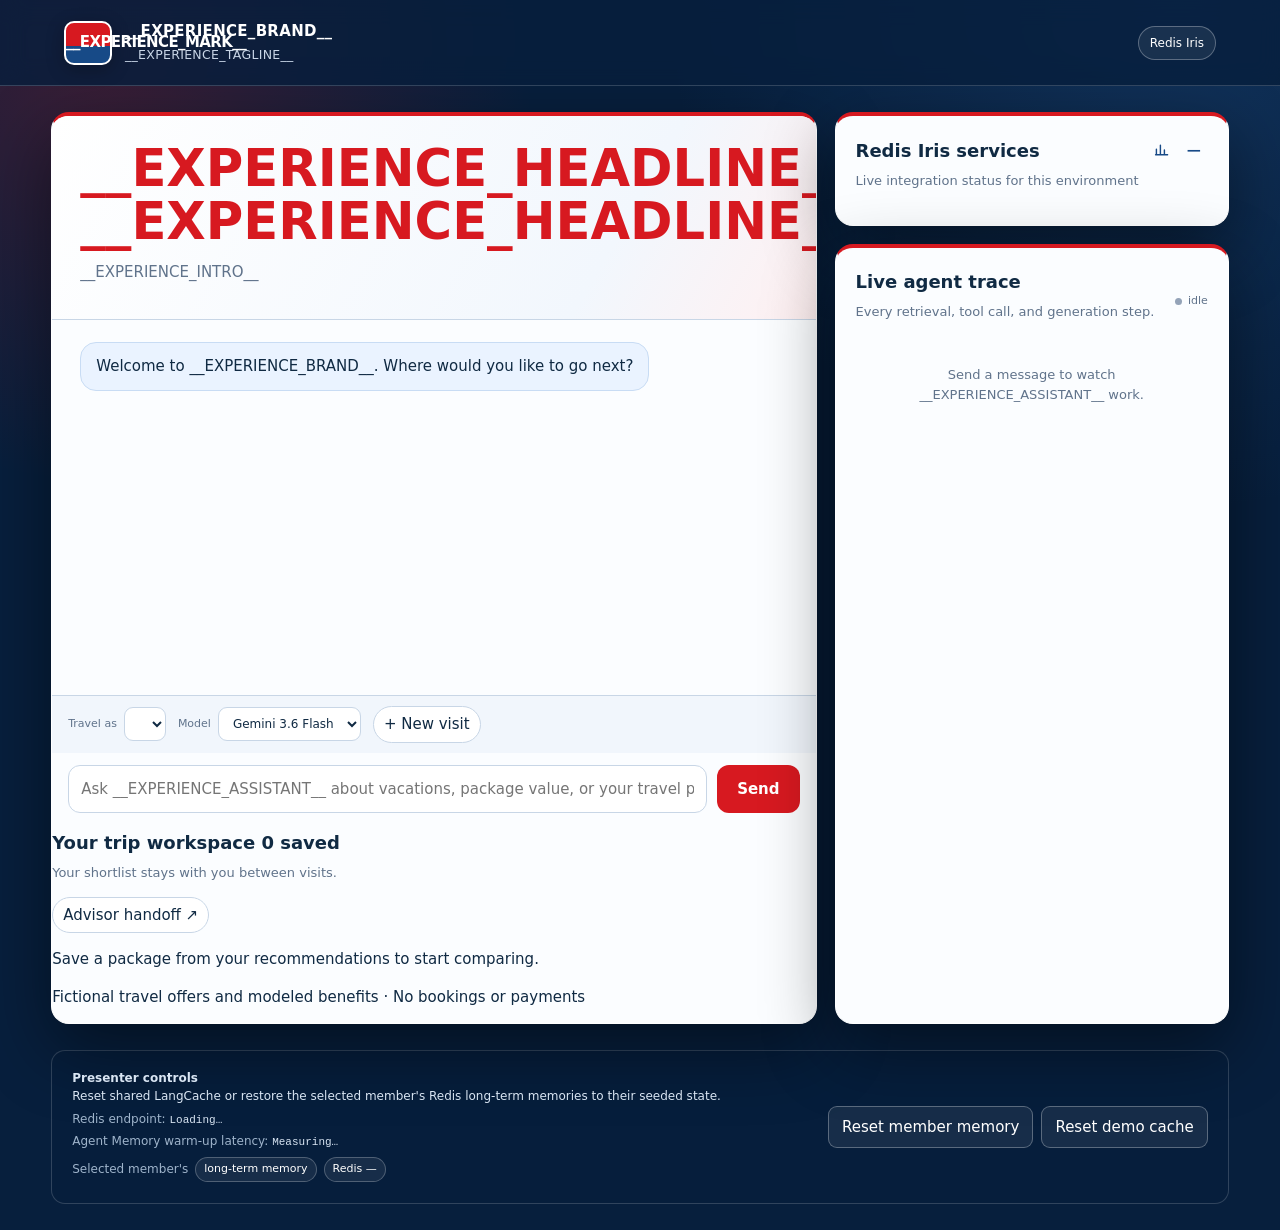
==== valuetravel/static/index.html @ 292c3235 "Build VALUE TRAVEL with Redis Iris and MySQL CDC" ====
<!doctype html>
<html lang="en">
  <head>
    <meta charset="utf-8" />
    <meta name="viewport" content="width=device-width, initial-scale=1" />
    <link id="experience-favicon" rel="icon" href="__EXPERIENCE_FAVICON__" type="image/svg+xml" />
    <title>__EXPERIENCE_TITLE__</title>
    <style>
      :root { color-scheme:light; --ink:#102a43; --muted:#60738b; --red:#d71920; --blue:#174a87; --navy:#071f3d; --panel:#fbfdff; --line:#c8d6e6; --soft-blue:#eaf3ff; --soft-red:#fff0f1; }
      * { box-sizing:border-box; }
      body { margin:0; min-height:100vh; font:15px/1.5 Inter,ui-sans-serif,system-ui,sans-serif; color:var(--ink); background:radial-gradient(circle at 8% 4%,#d7192040 0,transparent 26%),radial-gradient(circle at 92% 0%,#2f6db540 0,transparent 30%),var(--navy); }
      header { display:flex; align-items:center; justify-content:space-between; padding:20px 5vw; color:#fff; border-bottom:1px solid #ffffff2b; background:#071f3dcc; backdrop-filter:blur(12px); }
      .brand { display:flex; align-items:center; gap:13px; color:#fff; font-weight:800; letter-spacing:.02em; text-decoration:none; border-radius:10px; }
      .brand small { color:#c9d6e7; }
      .brand:hover, .brand:focus-visible { outline:2px solid #ffffff80; outline-offset:5px; }
      .mark { display:grid; place-items:center; width:48px; height:44px; border:2px solid #fff; border-radius:10px; color:#fff; background:linear-gradient(180deg,var(--red) 0 58%,var(--blue) 58%); box-shadow:0 5px 18px #0004; font-size:15px; letter-spacing:-.04em; }
      .badge { padding:7px 11px; border:1px solid #ffffff4a; border-radius:999px; color:#fff; background:#ffffff12; font-size:12px; text-decoration:none; }
      .badge:hover, .badge:focus-visible { background:#ffffff24; border-color:#ffffff80; }
      main { display:grid; grid-template-columns:minmax(0,1.65fr) minmax(320px,.85fr); gap:18px; width:min(1280px,92vw); margin:26px auto; }
      .panel { background:var(--panel); border:1px solid #ffffff; border-top:4px solid var(--red); border-radius:18px; box-shadow:0 24px 70px #0007; overflow:hidden; }
      .hero { padding:26px 28px 18px; background:linear-gradient(120deg,#fff 0%,#f2f7fd 72%,var(--soft-red)); }
      h1 { margin:0; font-size:clamp(28px,4vw,52px); line-height:1.04; max-width:740px; }
      h1 span { color:var(--red); }
      .sub { color:var(--muted); max-width:680px; margin:12px 0 18px; }
      .chips { display:grid; grid-template-columns:repeat(5,max-content); gap:6px; }
      button { border:0; cursor:pointer; color:var(--ink); font:inherit; }
      .chip { padding:6px 10px; border-radius:999px; background:#fff; border:1px solid var(--line); white-space:nowrap; }
      .chip:not(:disabled):hover, .chip:not(:disabled):focus-visible { color:var(--red); border-color:var(--red); }
      .chip:disabled { cursor:not-allowed; opacity:.65; }
      .chat { display:flex; flex-direction:column; height:510px; border-top:1px solid var(--line); }
      #messages { flex:1; overflow:auto; padding:22px 28px; display:flex; flex-direction:column; gap:12px; }
      .msg { max-width:82%; padding:12px 15px; border-radius:16px; white-space:pre-wrap; }
      .assistant { align-self:flex-start; background:var(--soft-blue); border:1px solid #c8dcf4; }
      .user { align-self:flex-end; color:#fff; background:var(--blue); }
      .chat-controls { display:flex; align-items:center; gap:12px; padding:10px 16px; border-top:1px solid var(--line); background:#f1f6fc; }
      .chat-controls label { display:flex; align-items:center; gap:7px; color:var(--muted); font-size:11px; white-space:nowrap; }
      .chat-controls select { max-width:210px; padding:8px 10px; border-radius:9px; font-size:12px; }
      .composer { display:flex; gap:10px; padding:12px 16px 16px; }
      input, textarea, select { width:100%; background:#fff; border:1px solid var(--line); color:var(--ink); border-radius:12px; padding:12px; font:inherit; outline:none; }
      input:focus, textarea:focus, select:focus { border-color:var(--blue); box-shadow:0 0 0 3px #174a8718; }
      select { width:auto; max-width:190px; }
      .send { padding:0 20px; border-radius:12px; background:var(--red); color:#fff; font-weight:800; }
      .send:hover, .send:focus-visible { background:#b81018; }
      .send:disabled { cursor:not-allowed; opacity:.65; }
      aside { display:flex; flex-direction:column; gap:18px; }
      .side { padding:20px; }
      h2 { margin:0 0 7px; font-size:18px; }
      .service-panel-head { display:flex; align-items:center; justify-content:space-between; gap:12px; }
      .service-panel-head h2 { margin:0; }
      .service-panel-actions { display:flex; align-items:center; gap:4px; }
      .panel-icon { display:grid; place-items:center; width:28px; height:28px; padding:0; border:1px solid transparent; border-radius:8px; color:var(--blue); background:transparent; }
      .panel-icon:hover, .panel-icon:focus-visible, .panel-icon.active { border-color:#b8cbe0; background:var(--soft-blue); }
      .panel-icon svg { width:16px; height:16px; fill:none; stroke:currentColor; stroke-width:1.8; stroke-linecap:round; stroke-linejoin:round; }
      #service-panel-toggle { font-size:20px; line-height:1; }
      .service-panel.collapsed .service-panel-content { display:none; }
      .service-panel-content { padding-top:7px; }
      .trace-panel { display:flex; flex:1; min-height:0; flex-direction:column; }
      .small { margin:0 0 14px; color:var(--muted); font-size:13px; }
      .status { display:flex; flex-direction:column; gap:10px; }
      .service-group { display:grid; grid-template-columns:42px minmax(0,1fr); align-items:center; gap:10px; }
      .service-logo { width:42px; height:42px; object-fit:contain; }
      .service-logo.redis, .service-logo.redisvl, .service-logo.gemini { border-radius:9px; }
      .service-logo.gemini { width:37px; height:37px; justify-self:center; }
      .service-grid { display:grid; grid-template-columns:1fr 1fr; gap:8px; }
      .service-grid.wide { grid-template-columns:1fr; }
      .service { position:relative; min-width:0; padding:7px; border:1px solid var(--line); border-radius:11px; background:#fff; font-size:12px; transition:background .2s,border-color .2s,box-shadow .2s,transform .2s; }
      .service-line { display:grid; grid-template-columns:auto minmax(0,1fr); align-items:center; }
      .service-toggle { width:14px; height:14px; margin:0 6px 0 0; padding:0; accent-color:var(--blue); cursor:pointer; }
      .service-name { min-width:0; line-height:1.2; white-space:normal; }
      .service-time { display:none; margin:4px 0 0; color:var(--muted); text-align:right; font:10px ui-monospace,SFMono-Regular,Menlo,monospace; white-space:nowrap; }
      .service-time:not(:empty) { display:block; }
      .service-operation { display:none; align-items:center; justify-content:space-between; gap:8px; margin:4px 0 0 14px; color:var(--blue); font-size:10px; }
      .service[data-service="redis_database"] .service-operation { margin-top:2px; line-height:1.15; }
      .service[data-service="redis_database"] .tool-cache-operation { margin-top:0; }
      .service-operation-time { color:var(--muted); font:10px ui-monospace,SFMono-Regular,Menlo,monospace; white-space:nowrap; }
      .service-result { position:absolute; top:-6px; right:-5px; display:none; padding:1px 5px; border-radius:999px; color:#fff; background:#16825d; font-size:8px; font-weight:900; letter-spacing:.08em; box-shadow:0 2px 8px #0003; }
      .service.used { border-color:#6ea0d3; background:#edf6ff; box-shadow:inset 0 0 0 1px #174a8717; }
      .service[data-service="redis_database"].vector-used .redis-operation, .service[data-service="redis_database"].tool-cache-used .tool-cache-operation, .service[data-service="gemini_adk_orchestration"].used .service-operation { display:flex; }
      .service.active { border-color:var(--red); background:var(--soft-red); box-shadow:0 0 0 3px #d7192019,0 0 18px #d719203d; }
      .service.hit { border-color:#10a36f; background:#e8fff5; box-shadow:0 0 0 3px #10a36f24,0 0 20px #10a36f4d; }
      .service.hit .service-result { display:block; }
      .service.flash { animation:service-flash .7s ease-out; }
      .service.capability-disabled { color:#8290a0; border-color:#d6dee7; background:#edf1f5; box-shadow:none; }
      .service.capability-disabled .service-name, .service.capability-disabled .service-meta-row { opacity:.58; }
      .service.capability-disabled .service-toggle { opacity:1; }
      .service-aggregate { display:none; margin:5px 0 0; color:var(--muted); font:9px/1.35 ui-monospace,SFMono-Regular,Menlo,monospace; white-space:normal; }
      .service-aggregate-pair { grid-template-columns:max-content max-content minmax(0,1fr); column-gap:4px; }
      .service-panel.aggregate-mode .service-time, .service-panel.aggregate-mode .service-operation, .service-panel.aggregate-mode .service-channels { display:none !important; }
      .service-panel.aggregate-mode .service-aggregate { display:block; }
      .service-panel.aggregate-mode .service-aggregate-pair { display:grid; }
      @keyframes service-flash { 0%,35% { transform:translateY(-1px) scale(1.025); filter:brightness(1.08); } 100% { transform:none; filter:none; } }
      .service-channels { display:flex; justify-content:flex-end; gap:3px; margin:4px 0 0; color:var(--muted); font:8px ui-monospace,SFMono-Regular,Menlo,monospace; }
      .service-channel { min-width:0; padding:1px 3px; border-radius:4px; background:#eef2f7; white-space:nowrap; }
      .service-channel.used { color:var(--blue); background:#dbeafe; }
      .service[data-service="redis_agent_memory"] .service-time { display:none; }
      .service-meta { display:block; margin:3px 0 0 14px; padding:0; color:var(--blue); background:transparent; text-align:left; font-size:10px; line-height:1.25; }
      .service-meta-row { display:flex; align-items:baseline; justify-content:space-between; gap:8px; margin:3px 3px 0 -3px; }
      .service-meta-row .service-meta { margin:0; white-space:nowrap; }
      .service-meta-row .service-time { margin:0; }
      .service-meta:hover, .service-meta:focus-visible { color:var(--red); text-decoration:underline; }
      .dot { display:inline-block; width:8px; height:8px; border-radius:99px; margin-right:6px; background:#94a3b8; }
      .on .dot { background:var(--blue); box-shadow:0 0 10px #174a8766; }
      .trace-head { display:flex; align-items:center; justify-content:space-between; gap:10px; }
      .trace-live { display:flex; align-items:center; gap:6px; color:var(--muted); font-size:11px; }
      .trace-live .pulse { width:7px; height:7px; border-radius:99px; background:#94a3b8; }
      .trace-live.active .pulse { background:var(--red); box-shadow:0 0 10px #d7192066; animation:pulse 1s infinite; }
      @keyframes pulse { 50% { opacity:.3; } }
      #trace { display:flex; flex:1; min-height:0; flex-direction:column; gap:0; overflow:auto; margin-top:8px; }
      .trace-empty { color:var(--muted); padding:22px 4px; text-align:center; font-size:13px; }
      .trace-step { position:relative; padding:11px 0 12px 24px; border-bottom:1px solid #dce6f1; }
      .trace-step::before { content:""; position:absolute; left:4px; top:18px; width:8px; height:8px; border-radius:99px; background:#94a3b8; }
      .trace-step::after { content:""; position:absolute; left:7.5px; top:28px; bottom:-7px; width:1px; background:var(--line); }
      .trace-step:last-child::after { display:none; }
      .trace-step.running::before { background:var(--red); box-shadow:0 0 10px #d7192066; animation:pulse 1s infinite; }
      .trace-step.done::before { background:var(--blue); }
      .trace-row { display:flex; align-items:flex-start; justify-content:space-between; gap:10px; }
      .trace-label { font-size:13px; font-weight:700; }
      .trace-time { flex:none; color:var(--red); font:11px ui-monospace,SFMono-Regular,Menlo,monospace; }
      .trace-summary { color:var(--muted); font-size:12px; margin-top:2px; }
      .trace-cache { margin-top:3px; color:var(--blue); font-size:11px; font-weight:700; }
      .trace-details { margin-top:7px; }
      .trace-details summary { cursor:pointer; color:var(--blue); font-size:11px; }
      .trace-fact { margin-top:5px; padding:7px 9px; border-radius:8px; background:var(--soft-blue); color:#294866; font-size:11px; overflow-wrap:anywhere; }
      .modal { position:fixed; inset:0; z-index:20; display:grid; place-items:center; padding:24px; background:#04152bd9; backdrop-filter:blur(8px); }
      .modal[hidden] { display:none; }
      .modal-card { width:min(860px,94vw); max-height:min(760px,88vh); display:flex; flex-direction:column; border:1px solid var(--line); border-top:4px solid var(--red); border-radius:18px; background:#fff; box-shadow:0 30px 100px #000b; overflow:hidden; }
      .modal-head { display:flex; align-items:flex-start; justify-content:space-between; gap:18px; padding:20px 22px 14px; border-bottom:1px solid var(--line); }
      .modal-head .small { margin:0; }
      .modal-close { width:30px; height:30px; border:1px solid var(--line); border-radius:9px; background:var(--soft-blue); font-size:18px; }
      .tool-list { overflow:auto; padding:4px 22px 22px; }
      .tool-group { padding:16px 0; border-bottom:1px solid #dce6f1; }
      .tool-group:last-child { border-bottom:0; }
      .tool-group-head { display:flex; align-items:baseline; justify-content:space-between; gap:12px; margin-bottom:9px; }
      .tool-group-title { margin:0; color:var(--ink); font-size:14px; }
      .tool-group-count { color:var(--muted); font-size:10px; }
      .tool-items { display:grid; grid-template-columns:repeat(auto-fit,minmax(270px,1fr)); gap:6px 20px; }
      .tool-item { min-width:0; padding:7px 9px; border-radius:8px; background:var(--soft-blue); }
      .tool-name { color:var(--blue); font:12px ui-monospace,SFMono-Regular,Menlo,monospace; overflow-wrap:anywhere; }
      .memory-modal-card { width:min(1100px,94vw); }
      .memory-columns { display:grid; grid-template-columns:1fr 1fr; gap:18px; min-height:0; overflow:auto; padding:20px 22px 24px; }
      .memory-provider { min-width:0; padding:14px; border:1px solid var(--line); border-radius:12px; background:#f8fbff; }
      .memory-provider-head { display:flex; align-items:baseline; justify-content:space-between; gap:12px; margin-bottom:10px; }
      .memory-provider-head h3 { margin:0; font-size:15px; }
      .memory-provider-count { color:var(--muted); font-size:11px; }
      .memory-list { display:flex; flex-direction:column; gap:8px; }
      .memory-item { padding:9px 11px; border-radius:9px; background:var(--soft-blue); color:#294866; font-size:12px; overflow-wrap:anywhere; }
      .memory-pills { display:flex; flex-wrap:wrap; gap:4px; margin-bottom:6px; }
      .memory-pill { padding:2px 6px; border:1px solid #9bbce0; border-radius:999px; color:#245f96; background:#fff9; font:9px ui-monospace,SFMono-Regular,Menlo,monospace; }
      .memory-pill-origin { color:#294866; border-color:#b6c8db; font-family:Inter,ui-sans-serif,system-ui,sans-serif; font-weight:700; }
      .memory-text { line-height:1.4; }
      .memory-empty { padding:18px 8px; color:var(--muted); text-align:center; font-size:12px; }
      .demo-reset { width:min(1280px,92vw); margin:0 auto 26px; padding:18px 20px; display:flex; align-items:center; justify-content:space-between; flex-wrap:wrap; gap:18px; color:#d9e5f3; border:1px solid #ffffff2b; border-radius:14px; background:#071f3dcc; }
      .demo-reset p { margin:0; font-size:12px; }
      .reset-actions { flex:none; display:flex; gap:8px; flex-wrap:wrap; justify-content:flex-end; }
      .presenter-toggle { display:flex; flex:0 0 100%; align-items:center; gap:7px; padding:12px 0 0; color:#fff; border-top:1px solid #ffffff2b; font-size:12px; white-space:nowrap; }
      .presenter-toggle input { width:15px; height:15px; margin:0; padding:0; accent-color:var(--red); cursor:pointer; }
      .reset-button { flex:none; padding:9px 13px; border:1px solid #ffffff4a; border-radius:9px; color:#fff; background:#ffffff12; }
      .reset-button:hover, .reset-button:focus-visible { background:#ffffff24; border-color:#ffffff80; }
      .reset-button:disabled { cursor:not-allowed; opacity:.65; }
      .reset-status { margin-top:3px !important; color:#9fb4cb; }
      .reset-help { margin-top:3px !important; color:#f6c86f; }
      .redis-endpoint { margin-top:5px !important; color:#9fb4cb; }
      .redis-endpoint code { color:#d9e5f3; font-size:11px; }
      .memory-latencies { margin-top:3px !important; color:#9fb4cb; }
      .memory-latencies code { color:#d9e5f3; font-size:11px; }
      .memory-inventory { display:flex; align-items:center; gap:7px; flex-wrap:wrap; margin-top:7px !important; color:#9fb4cb; }
      .memory-count-button { padding:3px 8px; border:1px solid #ffffff3d; border-radius:999px; color:#fff; background:#ffffff12; font-size:11px; }
      .memory-count-button:hover, .memory-count-button:focus-visible { border-color:#ffffff80; background:#ffffff24; }
      .memory-columns.single { grid-template-columns:1fr; }
      body.modal-open { overflow:hidden; }
      @media (min-width:901px) { aside { min-height:0; contain:size; } }
      @media (max-width:900px) { main { grid-template-columns:1fr; } .chat { height:500px; } }
      
      @media (max-width:620px) { .chips { grid-template-columns:repeat(2,max-content); } .chat-controls, .demo-reset { align-items:stretch; flex-direction:column; } .chat-controls label { justify-content:space-between; } .chat-controls select { flex:1; } .reset-actions { justify-content:stretch; } .reset-actions button { flex:1; } .presenter-toggle { flex:none; justify-content:flex-start; } .memory-columns { grid-template-columns:1fr; } }
    </style>
    <link id="experience-theme" rel="stylesheet" href="__EXPERIENCE_THEME__" />
  </head>
  <body data-experience="__EXPERIENCE_ID__">
    <header><a class="brand" href="#experience-prompts" aria-label="Open the __EXPERIENCE_BRAND__ demo guide"><div id="brand-mark" class="mark">__EXPERIENCE_MARK__</div><div><span id="brand-name">__EXPERIENCE_BRAND__</span><br><small id="brand-tagline" style="font-weight:500">__EXPERIENCE_TAGLINE__</small></div></a><a class="badge" href="https://redis.io/iris/" target="_blank" rel="noopener noreferrer">Redis Iris</a></header>
    <main>
      <section class="panel">
        <div class="hero"><h1><span id="hero-headline">__EXPERIENCE_HEADLINE__</span><br><span id="hero-accent">__EXPERIENCE_HEADLINE_ACCENT__</span></h1><p id="hero-intro" class="sub">__EXPERIENCE_INTRO__</p><div id="experience-prompts" class="chips"></div></div>
        <div class="chat"><div id="messages" aria-live="polite"><div id="initial-welcome" class="msg assistant">Welcome to __EXPERIENCE_BRAND__. Where would you like to go next?</div></div><div class="chat-controls"><label>Travel as <select id="member" aria-label="Demo member"></select></label><label>Model <select id="model" aria-label="Gemini model"><option value="gemini-3.6-flash">Gemini 3.6 Flash</option><option value="gemini-3.1-pro-preview">Gemini 3.1 Pro</option></select></label><button id="new-session" class="chip" type="button" title="Start a new conversation while keeping your memories and shortlist">+ New visit</button></div><form id="chat-form" class="composer"><input id="message" autocomplete="off" placeholder="Ask __EXPERIENCE_ASSISTANT__ about vacations, package value, or your travel preferences…" /><button class="send">Send</button></form></div>
        <section class="trip-workspace" aria-labelledby="workspace-title"><div class="workspace-head"><div><h2 id="workspace-title">Your trip workspace <span id="shortlist-count">0 saved</span></h2><p id="workspace-summary" class="small">Your shortlist stays with you between visits.</p></div><button id="advisor-handoff" class="chip" type="button">Advisor handoff ↗</button></div><div id="workspace-packages"><p class="workspace-empty">Save a package from your recommendations to start comparing.</p></div><p class="demo-note">Fictional travel offers and modeled benefits · No bookings or payments</p></section>
      </section>
      <aside>
        <section class="panel side service-panel" id="service-panel"><div class="service-panel-head"><h2>Redis Iris services</h2><div class="service-panel-actions"><button id="latency-stats-toggle" class="panel-icon" type="button" aria-label="Show aggregate latency statistics" aria-pressed="false" title="Show p95 latency"><svg viewBox="0 0 20 20" aria-hidden="true"><path d="M3 16V9m5 7V4m5 12v-6m4 6H2"/></svg></button><button id="service-panel-toggle" class="panel-icon" type="button" aria-label="Collapse Redis Iris services" aria-expanded="true">−</button></div></div><div class="service-panel-content"><p class="small">Live integration status for this environment</p><div id="status" class="status" aria-live="polite"></div></div></section>
        <section class="panel side trace-panel"><div class="trace-head"><div><h2>Live agent trace</h2><p class="small">Every retrieval, tool call, and generation step.</p></div><div id="trace-live" class="trace-live"><span class="pulse"></span><span>idle</span></div></div><div id="trace"><div id="trace-empty" class="trace-empty">Send a message to watch __EXPERIENCE_ASSISTANT__ work.</div></div></section>
      </aside>
    </main>
    <section class="demo-reset" aria-labelledby="reset-title"><div><p id="reset-title"><strong>Presenter controls</strong></p><p>Reset shared LangCache or restore the selected member's Redis long-term memories to their seeded state.</p><p class="redis-endpoint">Redis endpoint: <code id="redis-endpoint">Loading…</code></p><p class="memory-latencies">Agent Memory warm-up latency: <code id="memory-latencies">Measuring…</code></p><p class="memory-inventory">Selected member's <button id="all-memory-trigger" class="memory-count-button" type="button">long-term memory</button><button id="redis-memory-trigger" class="memory-count-button" type="button">Redis <span>—</span></button></p><p id="reset-help" class="reset-help" hidden></p><p id="reset-status" class="reset-status" role="status" aria-live="polite"></p></div><div class="reset-actions"><button id="reset-memory" class="reset-button" type="button" aria-describedby="reset-help reset-status">Reset member memory</button><button id="reset-demo" class="reset-button" type="button">Reset demo cache</button></div></section>
    <div id="tools-modal" class="modal" role="dialog" aria-modal="true" aria-labelledby="tools-title" hidden><section class="modal-card"><div class="modal-head"><div><h2 id="tools-title">Context Retriever tools</h2><p id="tools-summary" class="small">Governed tools generated from this experience's context surface.</p></div><button id="tools-close" class="modal-close" type="button" aria-label="Close tools">×</button></div><div id="tool-list" class="tool-list"></div></section></div>
    <div id="memory-modal" class="modal" role="dialog" aria-modal="true" aria-labelledby="memory-title" hidden><section class="modal-card memory-modal-card"><div class="modal-head"><div><h2 id="memory-title">Long-term memory</h2><p id="memory-summary" class="small">Redis memories for the selected member.</p></div><button id="memory-close" class="modal-close" type="button" aria-label="Close memories">×</button></div><div id="memory-columns" class="memory-columns"></div></section></div>
    <script id="experience-profile" type="application/json">__EXPERIENCE_PROFILE_JSON__</script>
    <script>
      let memberId='',sessionId='',experienceUi=JSON.parse(document.querySelector('#experience-profile').textContent);
      const messages=document.querySelector('#messages'),input=document.querySelector('#message'),modelSelect=document.querySelector('#model'),memberSelect=document.querySelector('#member'),chatForm=document.querySelector('#chat-form'),sendButton=chatForm.querySelector('.send');
      let promptButtons=[];
      function add(text,role){const el=document.createElement('div');el.className='msg '+role;el.textContent=text;messages.appendChild(el);messages.scrollTop=messages.scrollHeight;return el;}
      function formatDurationMs(value){return `${Number(value).toFixed(2)} ms`;}
      function bindPromptButtons(){promptButtons=[...document.querySelectorAll('[data-prompt]')];promptButtons.forEach(b=>b.onclick=()=>{if(chatInFlight)return;input.value=b.dataset.prompt;chatForm.requestSubmit();});}
      function applyExperience(profile){experienceUi=profile;document.body.dataset.experience=profile.id;document.querySelector('#experience-theme').href=profile.theme_stylesheet;document.querySelector('#experience-favicon').href=profile.favicon;document.title=`${profile.brand_name} · Travel Concierge`;document.querySelector('#brand-mark').textContent=profile.mark;document.querySelector('#brand-name').textContent=profile.brand_name;document.querySelector('#brand-tagline').textContent=profile.tagline;document.querySelector('.brand').setAttribute('aria-label',`Open the ${profile.brand_name} demo guide`);document.querySelector('#hero-headline').textContent=profile.headline;document.querySelector('#hero-accent').textContent=profile.headline_accent;document.querySelector('#hero-intro').textContent=profile.intro;document.querySelector('#initial-welcome').textContent=`Welcome to ${profile.brand_name}. Where would you like to go next?`;document.querySelector('#trace-empty').textContent=`Send a message to watch ${profile.assistant_name} work.`;input.placeholder=`Ask ${profile.assistant_name} about vacations, package value, or your travel preferences…`;const prompts=document.querySelector('#experience-prompts');prompts.replaceChildren(...profile.prompts.map(item=>{const button=document.createElement('button');button.className='chip';button.type='button';button.dataset.prompt=item.message;button.textContent=item.label;return button;}));bindPromptButtons();}
      const trace=document.querySelector('#trace'),traceLive=document.querySelector('#trace-live');
      const servicePanel=document.querySelector('#service-panel'),latencyStatsToggle=document.querySelector('#latency-stats-toggle');
      const CONTEXT_RETRIEVER_STORAGE_KEY='value-travel-context-retriever';
      let contextRetrieverEnabled=storedContextRetrieverEnabled(),aggregateLatencyStats={};
      function storedContextRetrieverEnabled(){try{const stored=localStorage.getItem(CONTEXT_RETRIEVER_STORAGE_KEY);return stored===null||stored==='true';}catch(_){return true;}}
      function persistContextRetrieverEnabled(){try{localStorage.setItem(CONTEXT_RETRIEVER_STORAGE_KEY,String(contextRetrieverEnabled));}catch(_){}}
      function presenterLabel(rawLabel){if(rawLabel==='Gemini & ADK orchestration')return 'Gemini & Agent orchestration';return rawLabel.replace(/^ADK Runner \+ Gemini /,'Agent Loop + Gemini ');}
      function setPresenterLabel(element,rawLabel){if(!element)return;element.dataset.presenterLabel=rawLabel;element.textContent=presenterLabel(rawLabel);}
      function aggregateP95(stats){return stats?.p95_ms==null?null:Number(stats.p95_ms).toFixed(2);}
      function renderAggregatePair(target,firstLabel,firstValue,secondLabel,secondValue){const entries=[{label:firstLabel,value:firstValue},{label:secondLabel,value:secondValue}].filter(entry=>entry.value!=null);target.classList.add('service-aggregate-pair');target.innerHTML=entries.map((entry,index)=>`<span>${index?'':'p95'}</span><span>·</span><span>${entry.label} ${entry.value} ms</span>`).join('');}
      function renderAggregateStats(){document.querySelectorAll('.service').forEach(card=>{const target=card.querySelector('.service-aggregate');if(!target)return;target.classList.remove('service-aggregate-pair');if(card.dataset.service==='redis_agent_memory'){const shortP95=aggregateP95(aggregateLatencyStats.redis_agent_memory_short_term),longP95=aggregateP95(aggregateLatencyStats.redis_agent_memory_long_term);if(shortP95==null&&longP95==null){target.textContent='No samples yet';return;}renderAggregatePair(target,'ST',shortP95,'LT',longP95);return;}if(card.dataset.service==='redis_database'){const vectorP95=aggregateP95(aggregateLatencyStats.redis_database),cacheP95=aggregateP95(aggregateLatencyStats.tool_call_cache);if(vectorP95==null&&cacheP95==null){target.textContent='No samples yet';return;}renderAggregatePair(target,'Vector',vectorP95,'Cache',cacheP95);return;}const stats=aggregateLatencyStats[card.dataset.service];target.textContent=stats?`p95 ${formatDurationMs(stats.p95_ms)}`:'No samples yet';});}
      function setAggregateMode(active){servicePanel.classList.toggle('aggregate-mode',active);latencyStatsToggle.classList.toggle('active',active);latencyStatsToggle.setAttribute('aria-pressed',String(active));latencyStatsToggle.setAttribute('aria-label',active?'Show latest service latency':'Show aggregate latency statistics');if(active)renderAggregateStats();}
      function setLive(active){traceLive.classList.toggle('active',active);traceLive.querySelector('span:last-child').textContent=active?'running':'complete';}
      const seenServiceCalls=new Set();
      function resetServiceBoard(){setAggregateMode(false);seenServiceCalls.clear();document.querySelectorAll('.service').forEach(card=>{card.classList.remove('active','used','hit','flash','vector-used','tool-cache-used');card.querySelectorAll('.service-time,.service-operation-time,.service-operation-label').forEach(value=>value.textContent='');card.querySelector('.service-result').textContent='';card.querySelectorAll('.service-channel').forEach(channel=>{channel.classList.remove('used');channel.querySelector('span').textContent='';});});}
      function serviceTargets(step){const id=String(step.id||'').toLowerCase(),label=String(step.label||'').toLowerCase(),details=(step.details||[]).map(String),cacheHit=step.cache?.status==='hit';const targets=[];const add=(key,channel='',operation='')=>targets.push({key,channel,operation,cacheHit});if(id==='semantic-router')add('semantic_router');if(id==='embedding-cache'||details.some(value=>value.startsWith('Local embedding:')))add('embedding_cache');if(id==='langcache')add('langcache');if(id.includes('redis-short-term'))add('redis_agent_memory','short');if(id.includes('redis-long-term')||label.includes('redis long-term memory'))add('redis_agent_memory','long');if(label.includes('context retriever'))add('context_retriever');if(label.startsWith('redisvl search'))add('redis_database','','vector');if(step.cache?.read_duration_ms!=null)add('redis_database','','tool_cache');if(id==='generation'||id==='greeting-generation')add('gemini_adk_orchestration');return targets;}
      function detailTiming(step,prefix){const value=(step.details||[]).map(String).find(detail=>detail.startsWith(prefix));const match=value?.match(/([\d.]+) ms/);return match?Number(match[1]):null;}
      function updateServiceBoard(step){serviceTargets(step).forEach(({key,channel,operation,cacheHit})=>{const card=document.querySelector(`[data-service="${key}"]`);if(!card)return;const callKey=`${key}:${channel}:${operation}:${step.id}`,first=!seenServiceCalls.has(callKey);if(first){seenServiceCalls.add(callKey);card.classList.remove('flash');void card.offsetWidth;card.classList.add('flash');card.addEventListener('animationend',()=>card.classList.remove('flash'),{once:true});}let duration=operation==='tool_cache'?step.cache?.read_duration_ms:step.duration_ms;if(key==='embedding_cache')duration=detailTiming(step,'Local embedding:')??step.duration_ms;if(step.status==='running'){card.classList.add('active');return;}card.classList.remove('active');if(cacheHit&&key==='redis_database'&&operation==='vector')return;card.classList.add('used');if(key==='redis_database'&&operation==='vector')card.classList.add('vector-used');if(operation==='tool_cache')card.classList.add('tool-cache-used');if(key==='gemini_adk_orchestration')setPresenterLabel(card.querySelector('.service-operation-label'),step.label);if(duration!=null){const timing=operation==='tool_cache'?card.querySelector('.tool-cache-operation .service-operation-time'):key==='redis_database'?card.querySelector('.redis-operation .service-operation-time'):key==='gemini_adk_orchestration'?card.querySelector('.service-operation-time'):card.querySelector('.service-time');if(timing)timing.textContent=formatDurationMs(duration);}if(channel){const channelEl=card.querySelector(`[data-channel="${channel}"]`);if(channelEl){channelEl.classList.add('used');channelEl.querySelector('span').textContent=duration==null?'used':formatDurationMs(duration);}}const embeddingHit=key==='embedding_cache'&&(step.details||[]).some(value=>String(value).toLowerCase()==='embedding cache: hit'),serviceHit=key==='langcache'&&String(step.summary||'').toLowerCase()==='hit';if(embeddingHit||serviceHit){card.classList.add('hit');card.querySelector('.service-result').textContent='HIT';}});}
      let greetingRequest=0,chatRequest=0,chatInFlight=false,chatController=null;
      function setChatBusy(active){chatInFlight=active;sendButton.disabled=active;promptButtons.forEach(button=>button.disabled=active);sendButton.textContent=active?'Running…':'Send';}
      function cancelActiveChat(){chatRequest++;chatController?.abort();chatController=null;setChatBusy(false);}
      async function selectMember(){cancelActiveChat();cancelMemoryInventory();memberId=memberSelect.value;void loadWorkspace();setMemoryCounts();updateMemoryResetButton();sessionId=`travel-demo-${memberId}-${Date.now()}`;const requestId=++greetingRequest;const option=memberSelect.selectedOptions[0],name=option?.dataset.name||memberId;messages.replaceChildren();const welcome=add(`Planning with ${name}. ${experienceUi.assistant_name} is preparing your greeting…`,'assistant');trace.replaceChildren();resetServiceBoard();setLive(true);try{const r=await fetch('/api/greeting/stream',{method:'POST',headers:{'content-type':'application/json'},body:JSON.stringify({member_id:memberId,session_id:sessionId,model:modelSelect.value,context_retriever_enabled:contextRetrieverEnabled})});if(!r.ok)throw new Error(`HTTP ${r.status}`);const reader=r.body.getReader(),decoder=new TextDecoder();let buffer='';while(true){const {value,done}=await reader.read();buffer+=decoder.decode(value||new Uint8Array(),{stream:!done});const lines=buffer.split('\n');buffer=lines.pop()||'';for(const line of lines){if(!line.trim())continue;const event=JSON.parse(line);if(requestId!==greetingRequest){await reader.cancel();return;}if(event.type==='trace')renderStep(event.step);else if(event.type==='workspace')renderWorkspace(event);else if(event.type==='greeting')welcome.textContent=`Planning with ${name}. ${event.greeting}`;else if(event.type==='latency_stats')aggregateLatencyStats=event.services||{};else if(event.type==='error')welcome.textContent=`Planning with ${name}. Welcome back.`;}if(done)break;}}catch(_){if(requestId===greetingRequest)welcome.textContent=`Planning with ${name}. Welcome back.`;}finally{if(requestId===greetingRequest){setLive(false);input.focus();scheduleMemoryInventory();}}}
      function renderStep(step){updateServiceBoard(step);let el=document.getElementById('trace-'+step.id);if(!el){el=document.createElement('div');el.id='trace-'+step.id;trace.appendChild(el);}else if(step.move_to_end){trace.appendChild(el);}el.className=`trace-step ${step.status}`;el.replaceChildren();const row=document.createElement('div');row.className='trace-row';const label=document.createElement('div');label.className='trace-label';setPresenterLabel(label,step.label);const timing=document.createElement('div');timing.className='trace-time';timing.textContent=step.duration_ms==null?(step.status==='running'?'…':''):formatDurationMs(step.duration_ms);row.append(label,timing);el.append(row);if(step.summary){const summary=document.createElement('div');summary.className='trace-summary';summary.textContent=step.summary;el.append(summary);}if(step.cache){const cache=document.createElement('div');cache.className='trace-cache';const status=step.cache.status==='bypass'?`bypassed · ${step.cache.reason}`:`${step.cache.status} · ${formatDurationMs(step.cache.read_duration_ms)}`;cache.textContent=`Tool call cache ${status}`;el.append(cache);}if(step.details?.length){const details=document.createElement('details');details.className='trace-details';const heading=document.createElement('summary');heading.textContent=`Show ${step.details.length} result${step.details.length===1?'':'s'}`;details.append(heading);step.details.forEach(value=>{const fact=document.createElement('div');fact.className='trace-fact';fact.textContent=value;details.append(fact);});el.append(details);}trace.scrollTop=trace.scrollHeight;}
      chatForm.onsubmit=async e=>{e.preventDefault();const text=input.value.trim();if(!text||chatInFlight)return;cancelMemoryInventory();const requestId=++chatRequest;greetingRequest++;const controller=new AbortController();chatController=controller;add(text,'user');input.value='';const waitingText=`${experienceUi.assistant_name} is checking…`;const wait=add(waitingText,'assistant');trace.replaceChildren();resetServiceBoard();setChatBusy(true);setLive(true);try{const r=await fetch('/api/chat/stream',{method:'POST',headers:{'content-type':'application/json'},body:JSON.stringify({message:text,member_id:memberId,session_id:sessionId,model:modelSelect.value,context_retriever_enabled:contextRetrieverEnabled}),signal:controller.signal});if(!r.ok)throw new Error(`HTTP ${r.status}`);const reader=r.body.getReader(),decoder=new TextDecoder();let buffer='';while(true){const {value,done}=await reader.read();buffer+=decoder.decode(value||new Uint8Array(),{stream:!done});const lines=buffer.split('\n');buffer=lines.pop()||'';for(const line of lines){if(!line.trim())continue;const event=JSON.parse(line);if(requestId!==chatRequest){await reader.cancel();return;}if(event.type==='trace')renderStep(event.step);else if(event.type==='answer')wait.textContent=event.answer;else if(event.type==='packages')renderPackages(event.packages||[],messages);else if(event.type==='workspace')renderWorkspace(event);else if(event.type==='latency_stats')aggregateLatencyStats=event.services||{};else if(event.type==='error')wait.textContent=event.message;}if(done)break;}if(wait.textContent===waitingText)wait.textContent='No response received.';}catch(err){if(requestId===chatRequest&&err.name!=='AbortError')wait.textContent='Connection error: '+err.message;}finally{if(requestId===chatRequest){chatController=null;setChatBusy(false);setLive(false);input.focus();void loadWorkspace();scheduleMemoryInventory(1500);}}};
      const toolsModal=document.querySelector('#tools-modal'),toolList=document.querySelector('#tool-list');let contextTools=[];
      function setToolSummary(count,text=`${count} tools discovered`){const trigger=document.querySelector('#context-tools-trigger');if(trigger)trigger.textContent=text;document.querySelector('#tools-summary').textContent=count?`${count} governed tools generated from the ${experienceUi.brand_name} context surface.`:'No governed tools are currently available.';}
      const toolEntities=[['offer','Travel offers'],['traveler','Travelers'],['reservation','Reservations']];
      function toolEntity(name){const normalized=String(name||'').toLowerCase().replaceAll('order_item','orderitem');const subject=normalized.replace(/^(filter|find|get|list|search|count|summarize)_/,'').split('_by_')[0];const match=toolEntities.find(([key])=>subject===key);return match?.[1]||'Other';}
      function renderTools(tools){toolList.replaceChildren();const grouped=new Map();tools.forEach(tool=>{const entity=toolEntity(tool.name);if(!grouped.has(entity))grouped.set(entity,[]);grouped.get(entity).push(tool);});const order=[...toolEntities.map(([,label])=>label),'Other'];order.forEach(entity=>{const entityTools=grouped.get(entity);if(!entityTools?.length)return;entityTools.sort((a,b)=>String(a.name).localeCompare(String(b.name)));const group=document.createElement('section');group.className='tool-group';const head=document.createElement('div');head.className='tool-group-head';const title=document.createElement('h3');title.className='tool-group-title';title.textContent=entity;const count=document.createElement('span');count.className='tool-group-count';count.textContent=`${entityTools.length} tool${entityTools.length===1?'':'s'}`;head.append(title,count);const items=document.createElement('div');items.className='tool-items';entityTools.forEach(tool=>{const item=document.createElement('div');item.className='tool-item';const name=document.createElement('div');name.className='tool-name';name.textContent=tool.name||'Unnamed tool';item.append(name);items.append(item);});group.append(head,items);toolList.append(group);});}
      function openTools(){renderTools(contextTools);toolsModal.hidden=false;document.body.classList.add('modal-open');document.querySelector('#tools-close').focus();}
      function closeTools(){toolsModal.hidden=true;document.body.classList.remove('modal-open');document.querySelector('#context-tools-trigger')?.focus();}
      const memoryModal=document.querySelector('#memory-modal'),memoryColumns=document.querySelector('#memory-columns');let memoryInventory=null,memoryInventoryMember='',memoryInventoryRequest=0,memoryInventoryTimer=null,memoryFilter='all',memoryTrigger=null;
      function memoryCountLabel(provider){if(!provider?.available)return 'Unavailable';return `${provider.count}${provider.truncated?'+':''}`;}
      function setMemoryCounts(data=memoryInventory){document.querySelector('#redis-memory-trigger span').textContent=data&&memoryInventoryMember===memberId?memoryCountLabel(data.redis_agent_memory):'—';}
      function memoryText(memory){if(typeof memory==='string')return memory;return String(memory?.text||memory?.fact||memory?.content?.text||'Memory record');}
      function memoryTopics(memory){return (Array.isArray(memory?.topics)?memory.topics:[]).map(topic=>typeof topic==='string'?topic:topic?.managed_memory_topic||topic?.managedMemoryTopic||topic?.custom_memory_topic_label||topic?.customMemoryTopicLabel).filter(Boolean);}
      function memoryMetadataString(memory,key){const value=memory?.metadata?.[key];if(typeof value==='string')return value;return String(value?.string_value||value?.stringValue||'');}
      function memoryOrigin(memory,providerKey){const topics=memoryTopics(memory),origin=memoryMetadataString(memory,'valuetravel_origin');if(origin==='demo-seed'||topics.includes('demo-seed'))return 'Demo seed import';if(origin==='demo-created'||topics.includes('demo-created'))return 'Explicit memory tool';if(memory?.session_id||memory?.sessionId)return 'Session extraction';return 'Provider record';}
      function memoryPills(memory,providerKey){if(!memory||typeof memory==='string')return [];const internalTopics=new Set(['demo-seed','demo-created']),topics=memoryTopics(memory).filter(topic=>!internalTopics.has(topic));return [memoryOrigin(memory,providerKey),...topics];}
      function renderMemoryPills(memory,providerKey){const values=memoryPills(memory,providerKey);if(!values.length)return null;const pills=document.createElement('div');pills.className='memory-pills';values.forEach((value,index)=>{const pill=document.createElement('span');pill.className=`memory-pill${index===0?' memory-pill-origin':''}`;pill.textContent=value;pill.title=index===0?'Created by':'Topic';pills.append(pill);});return pills;}
      function renderMemoryProvider(title,provider,providerKey){const section=document.createElement('section');section.className='memory-provider';const head=document.createElement('div');head.className='memory-provider-head';const heading=document.createElement('h3');heading.textContent=title;const count=document.createElement('span');count.className='memory-provider-count';count.textContent=provider?.available?`${provider.count}${provider.truncated?'+':''} ${provider.count===1&&!provider.truncated?'memory':'memories'}`:'Unavailable';head.append(heading,count);const list=document.createElement('div');list.className='memory-list';if(!provider?.available||!provider.memories?.length){const empty=document.createElement('div');empty.className='memory-empty';empty.textContent=provider?.available?'No long-term memories.':'Memory provider unavailable.';list.append(empty);}else provider.memories.forEach(memory=>{const item=document.createElement('div');item.className='memory-item';const pills=renderMemoryPills(memory,providerKey);if(pills)item.append(pills);const text=document.createElement('div');text.className='memory-text';text.textContent=memoryText(memory);item.append(text);list.append(item);});section.append(head,list);return section;}
      function renderMemories(data=memoryInventory){memoryColumns.replaceChildren();memoryColumns.classList.add('single');if(!data||memoryInventoryMember!==memberId){const loading=document.createElement('div');loading.className='memory-empty';loading.textContent='Loading memories…';memoryColumns.append(loading);return;}const name=memberSelect.selectedOptions[0]?.dataset.name||memberId;memoryColumns.append(renderMemoryProvider('Redis Agent Memory',data.redis_agent_memory,'redis_agent_memory'));document.querySelector('#memory-summary').textContent=`Travel preferences remembered for ${name}.`;}
      async function loadMemoryInventory(){const requestedMember=memberId,requestId=++memoryInventoryRequest;try{const response=await fetch(`/api/member-memory?member_id=${encodeURIComponent(requestedMember)}`);if(!response.ok)throw new Error(`HTTP ${response.status}`);const data=await response.json();if(requestId!==memoryInventoryRequest||requestedMember!==memberId)return;memoryInventory=data.providers;memoryInventoryMember=requestedMember;setMemoryCounts();if(!memoryModal.hidden)renderMemories();}catch(_){if(requestId!==memoryInventoryRequest||requestedMember!==memberId)return;memoryInventory={redis_agent_memory:{available:false}};memoryInventoryMember=requestedMember;setMemoryCounts();if(!memoryModal.hidden)renderMemories();}}
      function cancelMemoryInventory(){clearTimeout(memoryInventoryTimer);memoryInventoryTimer=null;memoryInventoryRequest++;}
      function scheduleMemoryInventory(delay=500){clearTimeout(memoryInventoryTimer);memoryInventoryTimer=setTimeout(()=>{memoryInventoryTimer=null;if(!chatInFlight)void loadMemoryInventory();},delay);}
      function openMemories(filter='all',trigger=null){memoryFilter=filter;memoryTrigger=trigger;renderMemories();memoryModal.hidden=false;document.body.classList.add('modal-open');document.querySelector('#memory-close').focus();if(!memoryInventory||memoryInventoryMember!==memberId)void loadMemoryInventory();}
      function closeMemories(){memoryModal.hidden=true;document.body.classList.remove('modal-open');memoryTrigger?.focus();memoryTrigger=null;}
      async function loadStatus(){const data=await fetch('/api/health').then(r=>r.json());modelSelect.replaceChildren(...(data.models||[data.default_model]).filter(Boolean).map(model=>{const option=document.createElement('option');option.value=model;option.textContent=model==='gemini-3.6-flash'?'Gemini 3.6 Flash':model==='gemini-3.1-pro-preview'?'Gemini 3.1 Pro':model;return option;}));modelSelect.value=data.default_model;document.querySelector('#redis-endpoint').textContent=data.redis_endpoint||'Not configured';const labels={redis_database:'Database',context_retriever:'Context Retriever',semantic_router:'Semantic Router',embedding_cache:'Embedding Cache',langcache:'LangCache',redis_agent_memory:'Agent Memory',gemini_adk_orchestration:'Gemini & Agent orchestration'};const groups=[{name:'Redis',icon:'/static/assets/redis-r.png',className:'redis',services:['redis_database','context_retriever','langcache','redis_agent_memory']},{name:'RedisVL',icon:'/static/assets/redisvl-icon.png',className:'redisvl',services:['semantic_router','embedding_cache']},{name:'Gemini',icon:'/static/assets/gemini-icon.png',className:'gemini',services:['gemini_adk_orchestration'],wide:true}];document.querySelector('#status').innerHTML=groups.map(group=>`<div class="service-group"><img class="service-logo ${group.className}" src="${group.icon}" alt="${group.name}"><div class="service-grid ${group.wide?'wide':''}">${group.services.map(key=>`<div class="service ${data.services[key]?'on':''} ${key==='context_retriever'&&!contextRetrieverEnabled?'capability-disabled':''}" data-service="${key}"><div class="service-line">${key==='context_retriever'?`<input id="context-retriever-toggle" class="service-toggle" type="checkbox" aria-label="Enable Context Retriever" ${data.services[key]?'':'disabled'}>`:'<span class="dot"></span>'}<span class="service-name">${labels[key]}</span></div><span class="service-result"></span>${key==='redis_database'?'<div class="service-operation redis-operation"><span>Vector Search</span><span class="service-operation-time"></span></div><div class="service-operation tool-cache-operation"><span>Tool call cache</span><span class="service-operation-time"></span></div>':key==='gemini_adk_orchestration'?'<div class="service-operation"><span class="service-operation-label"></span><span class="service-operation-time"></span></div>':''}${key==='redis_agent_memory'?'<div class="service-channels"><span class="service-channel" data-channel="short" title="Short-term session memory">ST <span></span></span><span class="service-channel" data-channel="long" title="Long-term memory">LT <span></span></span></div>':''}${key==='context_retriever'?'<div class="service-meta-row"><button id="context-tools-trigger" class="service-meta" type="button" aria-label="Show discovered tools"></button><span class="service-time"></span></div>':'<span class="service-time"></span>'}<div class="service-aggregate"></div></div>`).join('')}</div></div>`).join('');setPresenterLabel(document.querySelector('[data-service="gemini_adk_orchestration"] .service-name'),labels.gemini_adk_orchestration);document.querySelector('#context-tools-trigger').onclick=openTools;const toggle=document.querySelector('#context-retriever-toggle'),card=document.querySelector('[data-service="context_retriever"]');toggle.checked=contextRetrieverEnabled;toggle.onchange=()=>{contextRetrieverEnabled=toggle.checked;card.classList.toggle('capability-disabled',!contextRetrieverEnabled);};}
      function updateMemoryResetButton(){const button=document.querySelector('#reset-memory'),help=document.querySelector('#reset-help'),option=memberSelect.selectedOptions[0],resettable=option?.dataset.memoryResettable==='true',name=option?.dataset.name||memberId;button.disabled=!resettable;button.textContent=resettable?'Reset member memory':'Reset unavailable';button.title=resettable?'Restore Redis long-term memories to the seed data':'';help.hidden=resettable;help.textContent=resettable?'':`${name}'s memory cannot be reset from this demo.`;}
      async function loadMembers(){const data=await fetch('/api/members').then(r=>r.json());memberSelect.replaceChildren();(data.members||[]).forEach(member=>{const option=document.createElement('option');option.value=member.member_id;option.dataset.name=member.name;option.dataset.tier=member.tier;option.dataset.memoryResettable=String(member.memory_resettable);option.textContent=member.name;memberSelect.append(option);});if(!memberId||!data.members?.some(member=>member.member_id===memberId))memberId=data.members?.[0]?.member_id||'';memberSelect.value=memberId;updateMemoryResetButton();memberSelect.onchange=selectMember;}
      async function warmupOnLoad(){const latency=document.querySelector('#memory-latencies');try{const data=await fetch('/api/warmup',{method:'POST'}).then(r=>{if(!r.ok)throw new Error(`HTTP ${r.status}`);return r.json();});Object.entries(data.services||{}).forEach(([key,result])=>{const card=document.querySelector(`[data-service="${key}"]`);if(card){card.classList.toggle('on',result.ok);card.title=`${result.summary} · ${formatDurationMs(result.duration_ms)}`;}});const memory=data.services?.redis_agent_memory;latency.textContent=memory?.health_ms!=null&&memory?.short_term_ms!=null&&memory?.long_term_ms!=null?`health ${formatDurationMs(memory.health_ms)} · short-term ${formatDurationMs(memory.short_term_ms)} · long-term ${formatDurationMs(memory.long_term_ms)}`:'Unavailable';const context=data.services?.context_retriever;contextTools=context?.tools||[];setToolSummary(contextTools.length);}catch(_){latency.textContent='Unavailable';contextTools=[];setToolSummary(0,'Tools unavailable');}}
      const KEEPALIVE_INTERVAL_MS=120000;let keepaliveInFlight=false;
      async function keepServicesWarm(){if(keepaliveInFlight)return;keepaliveInFlight=true;try{await fetch('/api/keepalive',{method:'POST'});}catch(_){}finally{keepaliveInFlight=false;}}
      async function resetDemo(){if(!confirm(`Start a fresh ${experienceUi.brand_name} LangCache scope?`))return;const button=document.querySelector('#reset-demo'),status=document.querySelector('#reset-status');button.disabled=true;button.textContent='Resetting…';status.textContent='';try{const response=await fetch('/api/reset-demo',{method:'POST'});if(!response.ok)throw new Error(`HTTP ${response.status}`);status.textContent='Fresh LangCache scope selected. Starting a fresh session…';await selectMember();status.textContent='Ready — the next cacheable prompt will be a miss.';}catch(err){status.textContent=`Reset failed: ${err.message}`;}finally{button.disabled=false;button.textContent='Reset demo cache';}}
      async function resetMemberMemory(){const name=memberSelect.selectedOptions[0]?.dataset.name||memberId;if(!confirm(`Restore ${name}'s travel memories to the seeded state?`))return;cancelActiveChat();const button=document.querySelector('#reset-memory'),status=document.querySelector('#reset-status');button.disabled=true;status.textContent='Restoring travel memories…';try{await api('/api/reset-member-memory',{method:'POST',body:JSON.stringify({member_id:memberId})});await selectMember();status.textContent=`${name}'s seeded travel memories restored.`;}catch(err){status.textContent=`Memory reset failed: ${err.message}`;}finally{updateMemoryResetButton();}}
      document.querySelector('#tools-close').onclick=closeTools;toolsModal.onclick=e=>{if(e.target===toolsModal)closeTools();};document.addEventListener('keydown',e=>{if(e.key==='Escape'&&!toolsModal.hidden)closeTools();});
      document.querySelector('#all-memory-trigger').onclick=event=>openMemories('all',event.currentTarget);document.querySelector('#redis-memory-trigger').onclick=event=>openMemories('redis',event.currentTarget);document.querySelector('#memory-close').onclick=closeMemories;memoryModal.onclick=e=>{if(e.target===memoryModal)closeMemories();};document.addEventListener('keydown',e=>{if(e.key==='Escape'&&!memoryModal.hidden)closeMemories();});
      latencyStatsToggle.onclick=()=>setAggregateMode(!servicePanel.classList.contains('aggregate-mode'));
      document.addEventListener('change',event=>{if(event.target.id==='context-retriever-toggle')persistContextRetrieverEnabled();});
      document.querySelector('#service-panel-toggle').onclick=event=>{const collapsed=servicePanel.classList.toggle('collapsed');event.currentTarget.textContent=collapsed?'+':'−';event.currentTarget.setAttribute('aria-expanded',String(!collapsed));event.currentTarget.setAttribute('aria-label',collapsed?'Expand Redis Iris services':'Collapse Redis Iris services');};
      document.addEventListener('visibilitychange',()=>{if(!document.hidden)keepServicesWarm();});
      document.querySelector('#reset-demo').onclick=resetDemo;
      document.querySelector('#reset-memory').onclick=resetMemberMemory;
      let workspace={shortlist:[]},workspaceRequest=0;
      const packageCatalog=new Map();
      const money=value=>new Intl.NumberFormat('en-US',{style:'currency',currency:'USD',minimumFractionDigits:0,maximumFractionDigits:2}).format(Number(value)||0);
      function node(tag,cls,text){const el=document.createElement(tag);if(cls)el.className=cls;if(text!=null)el.textContent=text;return el;}
      async function api(url,options={}){const r=await fetch(url,{...options,headers:{'content-type':'application/json',...options.headers}});if(!r.ok){let detail=`HTTP ${r.status}`;try{detail=(await r.json()).detail||detail;}catch(_){}throw new Error(detail);}return r.json();}
      function savedIds(){return new Set((workspace.shortlist||[]).map(item=>typeof item==='string'?item:item.package_id));}
      function packageCard(p,compact=false){packageCatalog.set(p.package_id,p);const card=node('article','package-card'+(compact?' compact':''));const top=node('div','package-destination');top.append(node('span','',p.destination),node('span','package-code',p.package_id));card.append(top,node('h3','',p.name),node('p','package-spec',`${p.nights} nights · ${p.travelers} travelers · From ${p.home_airport}`));if(!compact){card.append(node('p','package-dates',`${p.departure_date} → ${p.return_date}`));const included=node('div','package-inclusions');[p.nonstop?'Nonstop flights':'Connecting flights',...(p.inclusions||[]).filter(x=>x!=='Round-trip flights'&&x!=='Hotel stay')].forEach(x=>included.append(node('span','',x)));card.append(included);if(p.match_reason)card.append(node('p','match-reason',p.match_reason));}
      const price=node('div','package-price');price.append(node('strong','',money(p.total_price)),node('span','','Package total · USD'));card.append(price);const benefit=node('p','package-benefit',p.shop_card?`${money(p.shop_card)} future Shop Card · separate from total`:'No Shop Card included');card.append(benefit);if(!compact){const terms=node('details','package-terms');terms.append(node('summary','','Inclusions, terms & modeled benefits'));terms.append(node('p','',p.cancellation),node('p','','Modeled taxes and mandatory fees included. Optional extras excluded.'));const tier=memberSelect.selectedOptions[0]?.dataset.tier;if(tier==='Executive'&&p.executive_reward!=null)terms.append(node('p','',`Modeled Executive reward: ${money(p.executive_reward)} after travel, on an eligible base of ${money(p.eligible_reward_base)}. This does not reduce the amount payable.`));terms.append(node('p','demo-note','Synthetic demo offer; prices and terms are fictional.'));card.append(terms);}
      const button=node('button','save-package');button.type='button';button.dataset.packageId=p.package_id;const saved=savedIds().has(p.package_id);button.textContent=compact?'Remove':saved?'✓ Saved to trip':'+ Save to trip';button.disabled=!compact&&saved;button.onclick=()=>changeShortlist(p.package_id,compact,button);card.append(button);return card;}
      function renderPackages(packages,target){if(!packages.length)return;const section=node('section','package-results');section.append(node('div','results-heading','Explore your options'),node('p','demo-note','Synthetic offers · Compare totals and inclusions'));const grid=node('div','package-grid');packages.forEach(p=>grid.append(packageCard(p)));section.append(grid);target.append(section);messages.scrollTop=messages.scrollHeight;}
      function renderWorkspace(data){workspace=data.workspace||{shortlist:[]};const packages=data.packages||[];const host=document.querySelector('#workspace-packages');host.replaceChildren();document.querySelector('#shortlist-count').textContent=`${savedIds().size} saved`;document.querySelector('#workspace-summary').textContent=workspace.summary||'Your shortlist stays with you between visits.';if((workspace.notes||[]).length){const notes=node('ul','workspace-notes');workspace.notes.forEach(note=>notes.append(node('li','',note)));host.append(notes);}if(packages.length){const grid=node('div','workspace-grid');packages.forEach(p=>grid.append(packageCard(p,true)));host.append(grid);}else host.append(node('p','workspace-empty','Save a package from your recommendations to start comparing.'));document.querySelectorAll('#messages .save-package').forEach(button=>{const saved=savedIds().has(button.dataset.packageId);button.textContent=saved?'✓ Saved to trip':'+ Save to trip';button.disabled=saved;});}
      async function loadWorkspace(){const requestedMember=memberId,request=++workspaceRequest;renderWorkspace({workspace:{shortlist:[]},packages:[]});try{const data=await api(`/api/workspace/${encodeURIComponent(requestedMember)}`);if(request===workspaceRequest&&requestedMember===memberId)renderWorkspace(data);}catch(err){if(request===workspaceRequest)document.querySelector('#workspace-summary').textContent=`Unable to load saved trip: ${err.message}`;}}
      async function changeShortlist(packageId,remove,button){const requestedMember=memberId;button.disabled=true;try{const data=await api(remove?`/api/shortlist/${encodeURIComponent(requestedMember)}/${encodeURIComponent(packageId)}`:'/api/shortlist',{method:remove?'DELETE':'POST',...(remove?{}:{body:JSON.stringify({member_id:requestedMember,package_id:packageId})})});if(requestedMember===memberId){if(data.workspace)renderWorkspace(data);else await loadWorkspace();}}catch(err){if(requestedMember===memberId)add(`Could not update your shortlist: ${err.message}`,'assistant');button.disabled=false;}}
      document.querySelector('#new-session').onclick=()=>void selectMember();
      document.querySelector('#advisor-handoff').onclick=()=>{if(chatInFlight)return;input.value='Prepare an advisor handoff for my trip. Include my travel preferences, saved shortlist, package trade-offs, and questions still to resolve. Do not book anything.';chatForm.requestSubmit();};
      async function initialize(){applyExperience(experienceUi);await Promise.all([loadStatus(),loadMembers()]);await warmupOnLoad();setInterval(keepServicesWarm,KEEPALIVE_INTERVAL_MS);await selectMember();}initialize().catch(error=>add(`${experienceUi.brand_name} could not load: ${error.message}`,'assistant'));
    </script>
  </body>
</html>
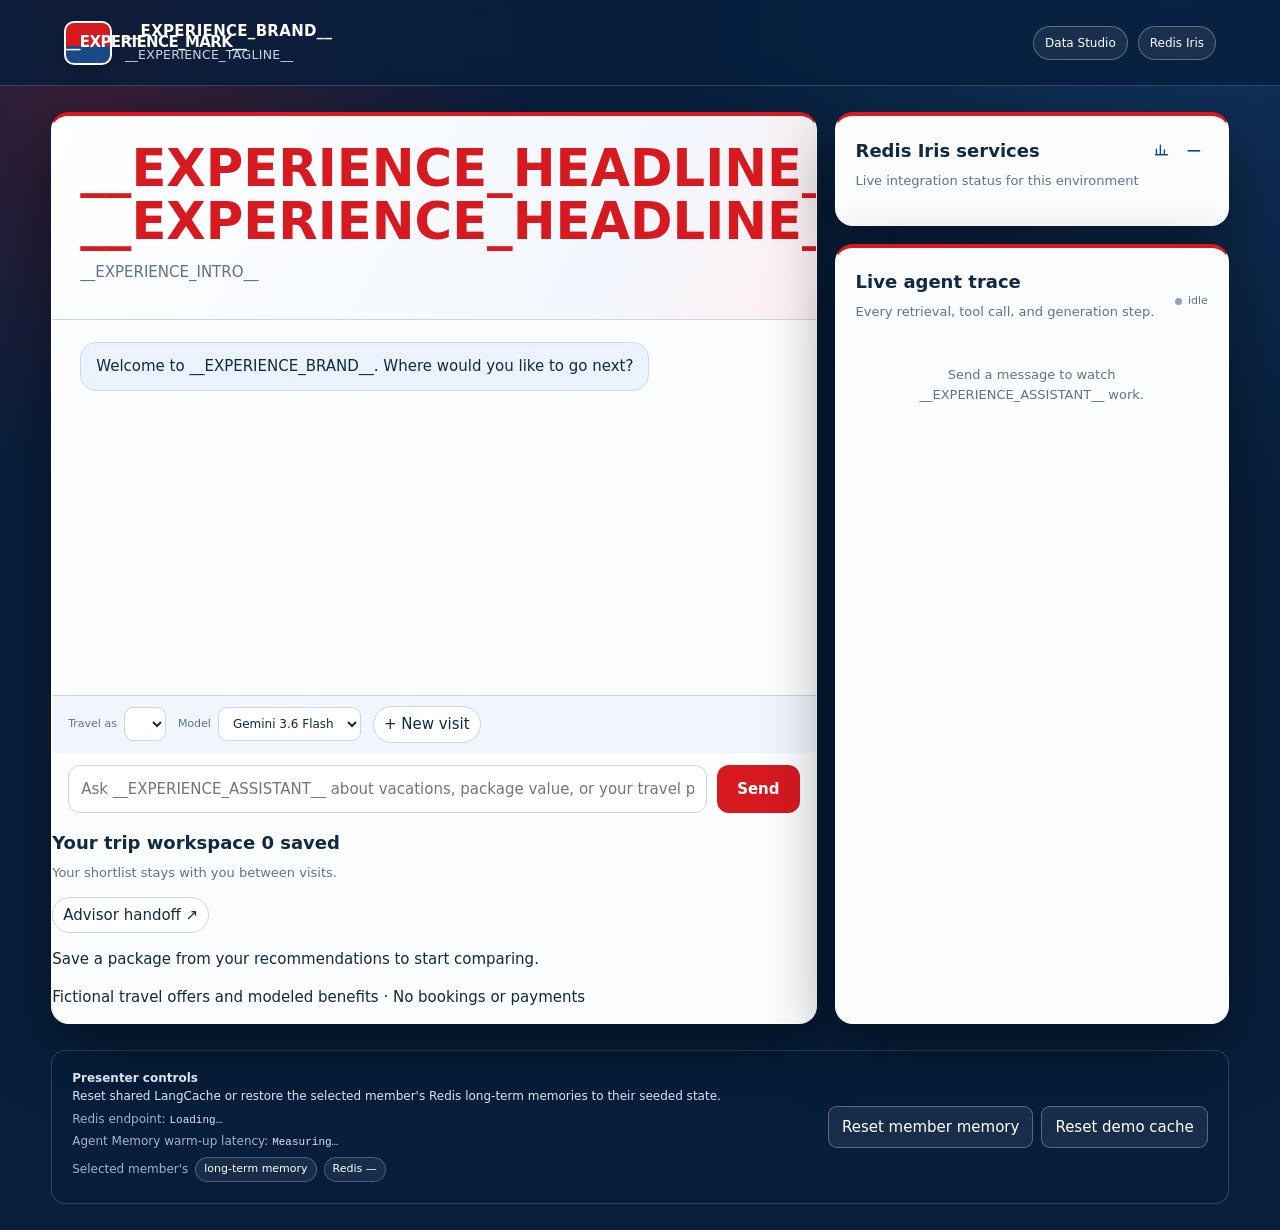
==== commit e1903d07: "Add Data Studio for MySQL edits and live RDI verification" ====
--- a/valuetravel/static/index.html
+++ b/valuetravel/static/index.html
@@ -176,7 +176,7 @@
     <link id="experience-theme" rel="stylesheet" href="__EXPERIENCE_THEME__" />
   </head>
   <body data-experience="__EXPERIENCE_ID__">
-    <header><a class="brand" href="#experience-prompts" aria-label="Open the __EXPERIENCE_BRAND__ demo guide"><div id="brand-mark" class="mark">__EXPERIENCE_MARK__</div><div><span id="brand-name">__EXPERIENCE_BRAND__</span><br><small id="brand-tagline" style="font-weight:500">__EXPERIENCE_TAGLINE__</small></div></a><a class="badge" href="https://redis.io/iris/" target="_blank" rel="noopener noreferrer">Redis Iris</a></header>
+    <header><a class="brand" href="#experience-prompts" aria-label="Open the __EXPERIENCE_BRAND__ demo guide"><div id="brand-mark" class="mark">__EXPERIENCE_MARK__</div><div><span id="brand-name">__EXPERIENCE_BRAND__</span><br><small id="brand-tagline" style="font-weight:500">__EXPERIENCE_TAGLINE__</small></div></a><nav style="display:flex;gap:10px;align-items:center"><a class="badge" href="/studio">Data Studio</a><a class="badge" href="https://redis.io/iris/" target="_blank" rel="noopener noreferrer">Redis Iris</a></nav></header>
     <main>
       <section class="panel">
         <div class="hero"><h1><span id="hero-headline">__EXPERIENCE_HEADLINE__</span><br><span id="hero-accent">__EXPERIENCE_HEADLINE_ACCENT__</span></h1><p id="hero-intro" class="sub">__EXPERIENCE_INTRO__</p><div id="experience-prompts" class="chips"></div></div>
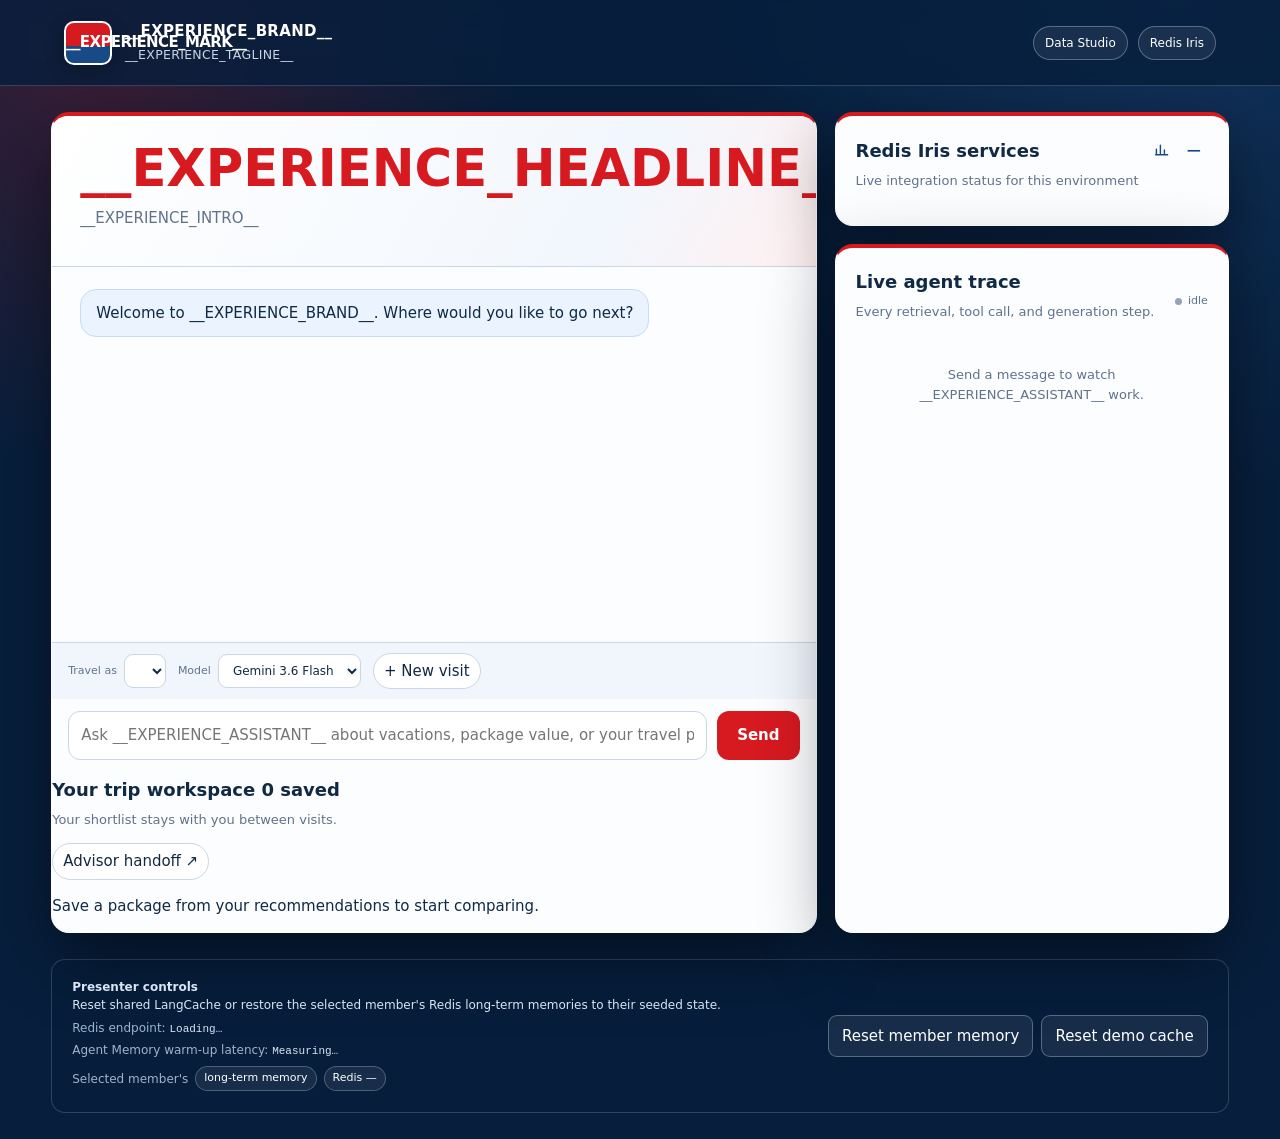
==== commit ba6559ae: "Remove requested travel page labels" ====
--- a/valuetravel/static/index.html
+++ b/valuetravel/static/index.html
@@ -179,9 +179,9 @@
     <header><a class="brand" href="#experience-prompts" aria-label="Open the __EXPERIENCE_BRAND__ demo guide"><div id="brand-mark" class="mark">__EXPERIENCE_MARK__</div><div><span id="brand-name">__EXPERIENCE_BRAND__</span><br><small id="brand-tagline" style="font-weight:500">__EXPERIENCE_TAGLINE__</small></div></a><nav style="display:flex;gap:10px;align-items:center"><a class="badge" href="/studio">Data Studio</a><a class="badge" href="https://redis.io/iris/" target="_blank" rel="noopener noreferrer">Redis Iris</a></nav></header>
     <main>
       <section class="panel">
-        <div class="hero"><h1><span id="hero-headline">__EXPERIENCE_HEADLINE__</span><br><span id="hero-accent">__EXPERIENCE_HEADLINE_ACCENT__</span></h1><p id="hero-intro" class="sub">__EXPERIENCE_INTRO__</p><div id="experience-prompts" class="chips"></div></div>
+        <div class="hero"><h1><span id="hero-headline">__EXPERIENCE_HEADLINE__</span></h1><p id="hero-intro" class="sub">__EXPERIENCE_INTRO__</p><div id="experience-prompts" class="chips"></div></div>
         <div class="chat"><div id="messages" aria-live="polite"><div id="initial-welcome" class="msg assistant">Welcome to __EXPERIENCE_BRAND__. Where would you like to go next?</div></div><div class="chat-controls"><label>Travel as <select id="member" aria-label="Demo member"></select></label><label>Model <select id="model" aria-label="Gemini model"><option value="gemini-3.6-flash">Gemini 3.6 Flash</option><option value="gemini-3.1-pro-preview">Gemini 3.1 Pro</option></select></label><button id="new-session" class="chip" type="button" title="Start a new conversation while keeping your memories and shortlist">+ New visit</button></div><form id="chat-form" class="composer"><input id="message" autocomplete="off" placeholder="Ask __EXPERIENCE_ASSISTANT__ about vacations, package value, or your travel preferences…" /><button class="send">Send</button></form></div>
-        <section class="trip-workspace" aria-labelledby="workspace-title"><div class="workspace-head"><div><h2 id="workspace-title">Your trip workspace <span id="shortlist-count">0 saved</span></h2><p id="workspace-summary" class="small">Your shortlist stays with you between visits.</p></div><button id="advisor-handoff" class="chip" type="button">Advisor handoff ↗</button></div><div id="workspace-packages"><p class="workspace-empty">Save a package from your recommendations to start comparing.</p></div><p class="demo-note">Fictional travel offers and modeled benefits · No bookings or payments</p></section>
+        <section class="trip-workspace" aria-labelledby="workspace-title"><div class="workspace-head"><div><h2 id="workspace-title">Your trip workspace <span id="shortlist-count">0 saved</span></h2><p id="workspace-summary" class="small">Your shortlist stays with you between visits.</p></div><button id="advisor-handoff" class="chip" type="button">Advisor handoff ↗</button></div><div id="workspace-packages"><p class="workspace-empty">Save a package from your recommendations to start comparing.</p></div></section>
       </section>
       <aside>
         <section class="panel side service-panel" id="service-panel"><div class="service-panel-head"><h2>Redis Iris services</h2><div class="service-panel-actions"><button id="latency-stats-toggle" class="panel-icon" type="button" aria-label="Show aggregate latency statistics" aria-pressed="false" title="Show p95 latency"><svg viewBox="0 0 20 20" aria-hidden="true"><path d="M3 16V9m5 7V4m5 12v-6m4 6H2"/></svg></button><button id="service-panel-toggle" class="panel-icon" type="button" aria-label="Collapse Redis Iris services" aria-expanded="true">−</button></div></div><div class="service-panel-content"><p class="small">Live integration status for this environment</p><div id="status" class="status" aria-live="polite"></div></div></section>
@@ -199,7 +199,7 @@
       function add(text,role){const el=document.createElement('div');el.className='msg '+role;el.textContent=text;messages.appendChild(el);messages.scrollTop=messages.scrollHeight;return el;}
       function formatDurationMs(value){return `${Number(value).toFixed(2)} ms`;}
       function bindPromptButtons(){promptButtons=[...document.querySelectorAll('[data-prompt]')];promptButtons.forEach(b=>b.onclick=()=>{if(chatInFlight)return;input.value=b.dataset.prompt;chatForm.requestSubmit();});}
-      function applyExperience(profile){experienceUi=profile;document.body.dataset.experience=profile.id;document.querySelector('#experience-theme').href=profile.theme_stylesheet;document.querySelector('#experience-favicon').href=profile.favicon;document.title=`${profile.brand_name} · Travel Concierge`;document.querySelector('#brand-mark').textContent=profile.mark;document.querySelector('#brand-name').textContent=profile.brand_name;document.querySelector('#brand-tagline').textContent=profile.tagline;document.querySelector('.brand').setAttribute('aria-label',`Open the ${profile.brand_name} demo guide`);document.querySelector('#hero-headline').textContent=profile.headline;document.querySelector('#hero-accent').textContent=profile.headline_accent;document.querySelector('#hero-intro').textContent=profile.intro;document.querySelector('#initial-welcome').textContent=`Welcome to ${profile.brand_name}. Where would you like to go next?`;document.querySelector('#trace-empty').textContent=`Send a message to watch ${profile.assistant_name} work.`;input.placeholder=`Ask ${profile.assistant_name} about vacations, package value, or your travel preferences…`;const prompts=document.querySelector('#experience-prompts');prompts.replaceChildren(...profile.prompts.map(item=>{const button=document.createElement('button');button.className='chip';button.type='button';button.dataset.prompt=item.message;button.textContent=item.label;return button;}));bindPromptButtons();}
+      function applyExperience(profile){experienceUi=profile;document.body.dataset.experience=profile.id;document.querySelector('#experience-theme').href=profile.theme_stylesheet;document.querySelector('#experience-favicon').href=profile.favicon;document.title=`${profile.brand_name} · Travel Concierge`;document.querySelector('#brand-mark').textContent=profile.mark;document.querySelector('#brand-name').textContent=profile.brand_name;document.querySelector('#brand-tagline').textContent=profile.tagline;document.querySelector('.brand').setAttribute('aria-label',`Open the ${profile.brand_name} demo guide`);document.querySelector('#hero-headline').textContent=profile.headline;document.querySelector('#hero-intro').textContent=profile.intro;document.querySelector('#initial-welcome').textContent=`Welcome to ${profile.brand_name}. Where would you like to go next?`;document.querySelector('#trace-empty').textContent=`Send a message to watch ${profile.assistant_name} work.`;input.placeholder=`Ask ${profile.assistant_name} about vacations, package value, or your travel preferences…`;const prompts=document.querySelector('#experience-prompts');prompts.replaceChildren(...profile.prompts.map(item=>{const button=document.createElement('button');button.className='chip';button.type='button';button.dataset.prompt=item.message;button.textContent=item.label;return button;}));bindPromptButtons();}
       const trace=document.querySelector('#trace'),traceLive=document.querySelector('#trace-live');
       const servicePanel=document.querySelector('#service-panel'),latencyStatsToggle=document.querySelector('#latency-stats-toggle');
       const CONTEXT_RETRIEVER_STORAGE_KEY='value-travel-context-retriever';
